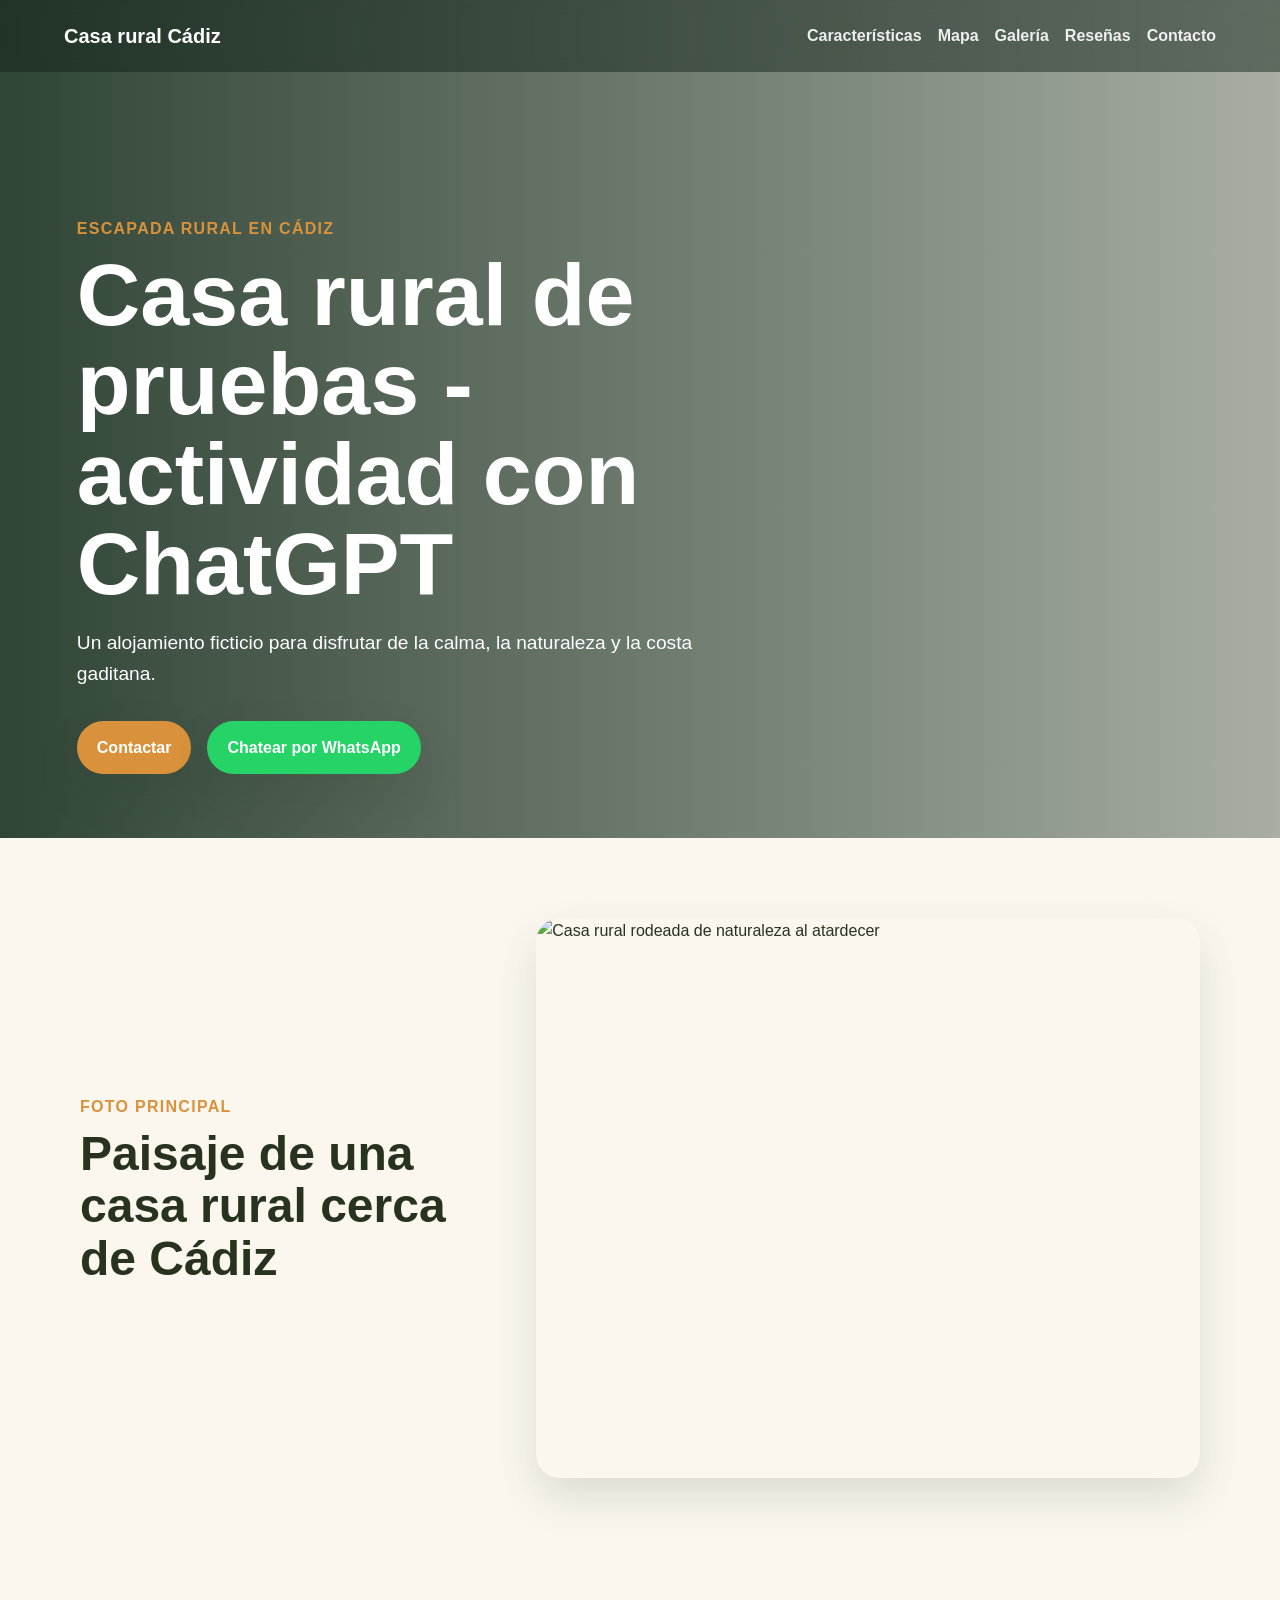
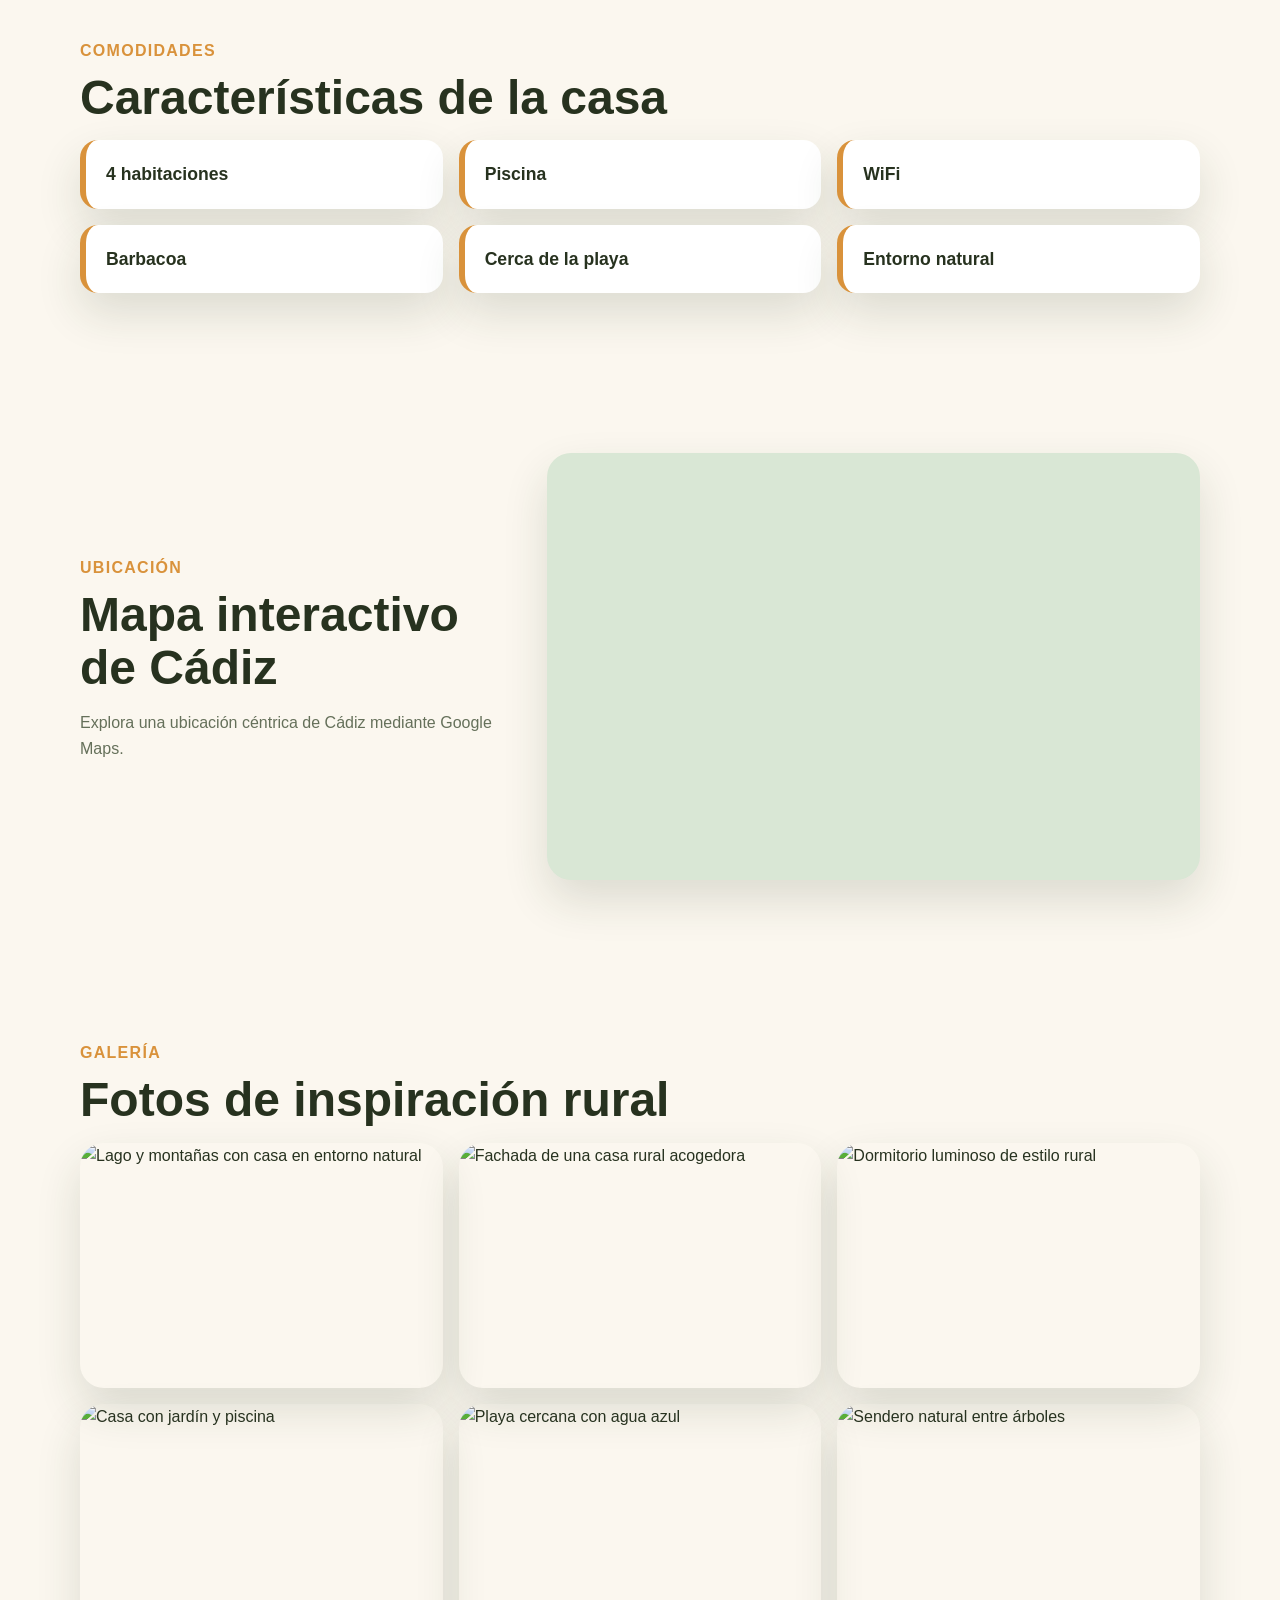
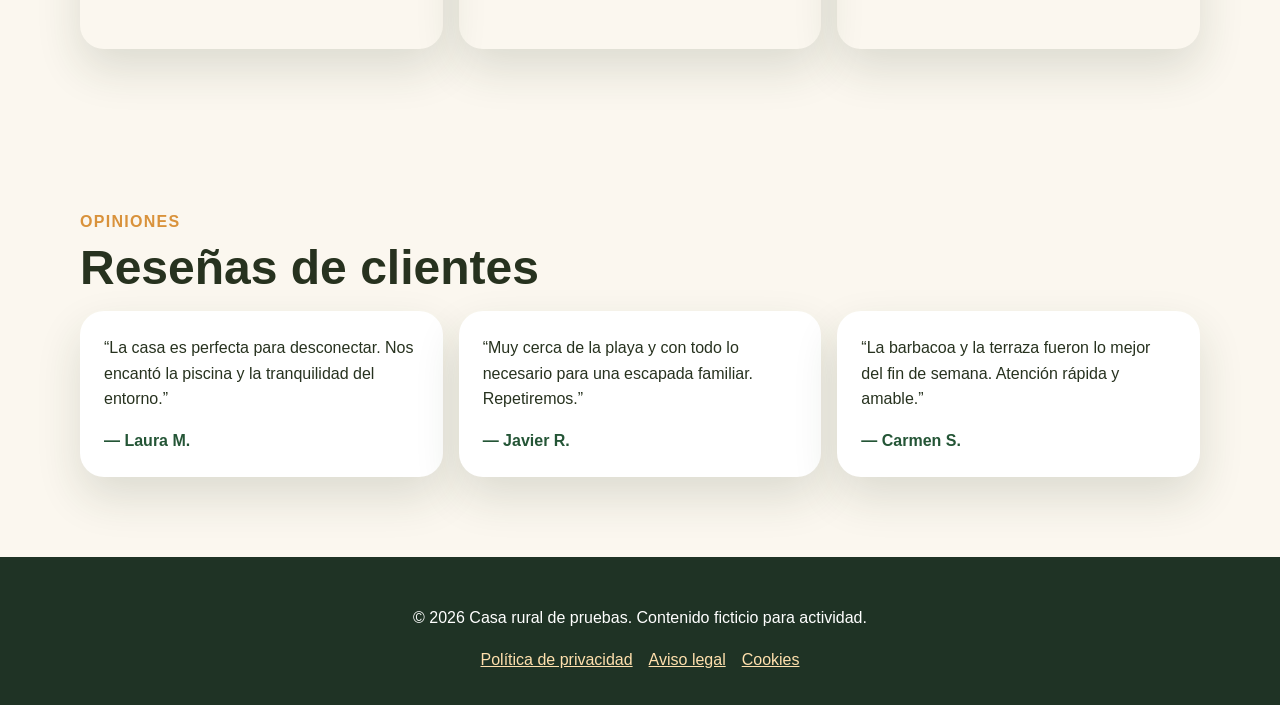
==== index.html @ 55e78897 "Add rural house landing page" ====
<!DOCTYPE html>
<html lang="es">
<head>
  <meta charset="UTF-8">
  <meta name="viewport" content="width=device-width, initial-scale=1.0">
  <meta name="description" content="Página de prueba de una casa rural en Cádiz con galería, mapa y reseñas.">
  <title>Casa rural de pruebas - actividad con ChatGPT</title>
  <link rel="stylesheet" href="styles.css">
</head>
<body>
  <header class="site-header" id="inicio">
    <nav class="navbar" aria-label="Navegación principal">
      <a class="brand" href="#inicio">Casa rural Cádiz</a>
      <ul class="nav-links">
        <li><a href="#caracteristicas">Características</a></li>
        <li><a href="#ubicacion">Mapa</a></li>
        <li><a href="#galeria">Galería</a></li>
        <li><a href="#resenas">Reseñas</a></li>
        <li><a href="#contacto">Contacto</a></li>
      </ul>
    </nav>
    <div class="hero-content">
      <p class="eyebrow">Escapada rural en Cádiz</p>
      <h1>Casa rural de pruebas - actividad con ChatGPT</h1>
      <p>Un alojamiento ficticio para disfrutar de la calma, la naturaleza y la costa gaditana.</p>
      <div class="hero-actions" id="contacto">
        <a class="button primary" href="mailto:reservas@example.com">Contactar</a>
        <a class="button whatsapp" href="https://wa.me/34600000000" target="_blank" rel="noopener noreferrer">Chatear por WhatsApp</a>
      </div>
    </div>
  </header>

  <main>
    <section class="photo-main" aria-labelledby="foto-principal-title">
      <div>
        <p class="section-kicker">Foto principal</p>
        <h2 id="foto-principal-title">Paisaje de una casa rural cerca de Cádiz</h2>
      </div>
      <img src="https://images.unsplash.com/photo-1500530855697-b586d89ba3ee?auto=format&fit=crop&w=1600&q=80" alt="Casa rural rodeada de naturaleza al atardecer">
    </section>

    <section class="features" id="caracteristicas" aria-labelledby="features-title">
      <p class="section-kicker">Comodidades</p>
      <h2 id="features-title">Características de la casa</h2>
      <div class="features-grid">
        <article>4 habitaciones</article>
        <article>Piscina</article>
        <article>WiFi</article>
        <article>Barbacoa</article>
        <article>Cerca de la playa</article>
        <article>Entorno natural</article>
      </div>
    </section>

    <section class="map-section" id="ubicacion" aria-labelledby="map-title">
      <div class="section-heading">
        <p class="section-kicker">Ubicación</p>
        <h2 id="map-title">Mapa interactivo de Cádiz</h2>
        <p>Explora una ubicación céntrica de Cádiz mediante Google Maps.</p>
      </div>
      <div class="map-wrapper">
        <iframe
          title="Mapa interactivo de Cádiz"
          src="https://www.google.com/maps?q=C%C3%A1diz%2C%20Espa%C3%B1a&output=embed"
          loading="lazy"
          referrerpolicy="no-referrer-when-downgrade"
          allowfullscreen>
        </iframe>
      </div>
    </section>

    <section class="gallery" id="galeria" aria-labelledby="gallery-title">
      <p class="section-kicker">Galería</p>
      <h2 id="gallery-title">Fotos de inspiración rural</h2>
      <div class="gallery-grid">
        <img src="https://images.unsplash.com/photo-1470770841072-f978cf4d019e?auto=format&fit=crop&w=900&q=80" alt="Lago y montañas con casa en entorno natural">
        <img src="https://images.unsplash.com/photo-1494526585095-c41746248156?auto=format&fit=crop&w=900&q=80" alt="Fachada de una casa rural acogedora">
        <img src="https://images.unsplash.com/photo-1505693416388-ac5ce068fe85?auto=format&fit=crop&w=900&q=80" alt="Dormitorio luminoso de estilo rural">
        <img src="https://images.unsplash.com/photo-1564013799919-ab600027ffc6?auto=format&fit=crop&w=900&q=80" alt="Casa con jardín y piscina">
        <img src="https://images.unsplash.com/photo-1507525428034-b723cf961d3e?auto=format&fit=crop&w=900&q=80" alt="Playa cercana con agua azul">
        <img src="https://images.unsplash.com/photo-1510798831971-661eb04b3739?auto=format&fit=crop&w=900&q=80" alt="Sendero natural entre árboles">
      </div>
    </section>

    <section class="reviews" id="resenas" aria-labelledby="reviews-title">
      <p class="section-kicker">Opiniones</p>
      <h2 id="reviews-title">Reseñas de clientes</h2>
      <div class="reviews-grid">
        <blockquote>
          <p>“La casa es perfecta para desconectar. Nos encantó la piscina y la tranquilidad del entorno.”</p>
          <footer>— Laura M.</footer>
        </blockquote>
        <blockquote>
          <p>“Muy cerca de la playa y con todo lo necesario para una escapada familiar. Repetiremos.”</p>
          <footer>— Javier R.</footer>
        </blockquote>
        <blockquote>
          <p>“La barbacoa y la terraza fueron lo mejor del fin de semana. Atención rápida y amable.”</p>
          <footer>— Carmen S.</footer>
        </blockquote>
      </div>
    </section>
  </main>

  <footer class="site-footer">
    <p>&copy; 2026 Casa rural de pruebas. Contenido ficticio para actividad.</p>
    <ul>
      <li><a href="politica-privacidad.md">Política de privacidad</a></li>
      <li><a href="aviso-legal.md">Aviso legal</a></li>
      <li><a href="cookies.md">Cookies</a></li>
    </ul>
  </footer>
</body>
</html>
---- styles.css ----
:root {
  --bg: #fbf7ef;
  --card: #ffffff;
  --text: #27321f;
  --muted: #65705a;
  --primary: #2f6f45;
  --primary-dark: #245536;
  --accent: #d9923b;
  --shadow: 0 20px 45px rgba(37, 55, 31, 0.14);
}

* {
  box-sizing: border-box;
}

html {
  scroll-behavior: smooth;
}

body {
  margin: 0;
  font-family: Arial, Helvetica, sans-serif;
  color: var(--text);
  background: var(--bg);
  line-height: 1.6;
}

img {
  display: block;
  width: 100%;
  height: auto;
}

a {
  color: inherit;
}

.site-header {
  min-height: 86vh;
  color: #fff;
  background:
    linear-gradient(90deg, rgba(20, 44, 29, 0.88), rgba(20, 44, 29, 0.36)),
    url("https://images.unsplash.com/photo-1518732714860-b62714ce0c59?auto=format&fit=crop&w=1800&q=80") center/cover;
}

.navbar {
  display: flex;
  align-items: center;
  justify-content: space-between;
  gap: 1rem;
  padding: 1.25rem clamp(1rem, 5vw, 4rem);
  background: rgba(18, 35, 24, 0.48);
  backdrop-filter: blur(8px);
  position: sticky;
  top: 0;
  z-index: 10;
}

.brand {
  font-size: 1.25rem;
  font-weight: 800;
  text-decoration: none;
}

.nav-links {
  display: flex;
  flex-wrap: wrap;
  justify-content: flex-end;
  gap: 0.35rem 1rem;
  margin: 0;
  padding: 0;
  list-style: none;
}

.nav-links a {
  text-decoration: none;
  font-weight: 700;
  opacity: 0.9;
}

.nav-links a:hover,
.nav-links a:focus {
  color: #ffe0ad;
}

.hero-content {
  width: min(760px, calc(100% - 2rem));
  padding: clamp(5rem, 12vw, 9rem) 0 4rem;
  margin-left: clamp(1rem, 6vw, 5rem);
}

.eyebrow,
.section-kicker {
  margin: 0 0 0.5rem;
  color: var(--accent);
  font-weight: 800;
  letter-spacing: 0.08em;
  text-transform: uppercase;
}

.hero-content h1 {
  margin: 0;
  font-size: clamp(2.5rem, 7vw, 5.5rem);
  line-height: 1.02;
}

.hero-content p:not(.eyebrow) {
  max-width: 650px;
  font-size: 1.2rem;
}

.hero-actions {
  display: flex;
  flex-wrap: wrap;
  gap: 1rem;
  margin-top: 2rem;
}

.button {
  display: inline-flex;
  align-items: center;
  justify-content: center;
  min-height: 48px;
  padding: 0.85rem 1.25rem;
  border-radius: 999px;
  color: #fff;
  font-weight: 800;
  text-decoration: none;
  box-shadow: var(--shadow);
}

.button.primary {
  background: var(--accent);
}

.button.whatsapp {
  background: #25d366;
}

main > section {
  width: min(1120px, calc(100% - 2rem));
  margin: 0 auto;
  padding: clamp(3rem, 7vw, 5rem) 0;
}

.photo-main {
  display: grid;
  grid-template-columns: 0.78fr 1.22fr;
  gap: 2rem;
  align-items: center;
}

.photo-main h2,
.features h2,
.section-heading h2,
.gallery h2,
.reviews h2 {
  margin: 0 0 1rem;
  font-size: clamp(2rem, 4vw, 3rem);
  line-height: 1.1;
}

.photo-main img,
.map-wrapper,
.gallery-grid img,
blockquote {
  border-radius: 24px;
  box-shadow: var(--shadow);
}

.photo-main img {
  height: min(64vh, 560px);
  object-fit: cover;
}

.features-grid,
.reviews-grid {
  display: grid;
  grid-template-columns: repeat(3, 1fr);
  gap: 1rem;
}

.features-grid article {
  padding: 1.25rem;
  border-left: 6px solid var(--accent);
  border-radius: 18px;
  background: var(--card);
  font-size: 1.1rem;
  font-weight: 800;
  box-shadow: var(--shadow);
}

.map-section {
  display: grid;
  grid-template-columns: 0.8fr 1.2fr;
  gap: 2rem;
  align-items: center;
}

.section-heading p:last-child {
  color: var(--muted);
}

.map-wrapper {
  overflow: hidden;
  min-height: 420px;
  background: #d9e7d5;
}

.map-wrapper iframe {
  width: 100%;
  height: 420px;
  border: 0;
}

.gallery-grid {
  display: grid;
  grid-template-columns: repeat(3, 1fr);
  gap: 1rem;
}

.gallery-grid img {
  height: 245px;
  object-fit: cover;
}

blockquote {
  margin: 0;
  padding: 1.5rem;
  background: var(--card);
}

blockquote p {
  margin-top: 0;
}

blockquote footer {
  color: var(--primary-dark);
  font-weight: 800;
}

.site-footer {
  padding: 2rem clamp(1rem, 5vw, 4rem);
  color: #fff;
  background: #1f3325;
  text-align: center;
}

.site-footer ul {
  display: flex;
  flex-wrap: wrap;
  justify-content: center;
  gap: 1rem;
  margin: 1rem 0 0;
  padding: 0;
  list-style: none;
}

.site-footer a {
  color: #ffe0ad;
}

@media (max-width: 900px) {
  .photo-main,
  .map-section {
    grid-template-columns: 1fr;
  }

  .features-grid,
  .gallery-grid,
  .reviews-grid {
    grid-template-columns: repeat(2, 1fr);
  }
}

@media (max-width: 640px) {
  .navbar {
    align-items: flex-start;
    flex-direction: column;
  }

  .nav-links {
    justify-content: flex-start;
  }

  .hero-content {
    margin-left: 1rem;
  }

  .features-grid,
  .gallery-grid,
  .reviews-grid {
    grid-template-columns: 1fr;
  }

  .photo-main img,
  .gallery-grid img,
  .map-wrapper,
  .map-wrapper iframe {
    min-height: 280px;
    height: 280px;
  }
}
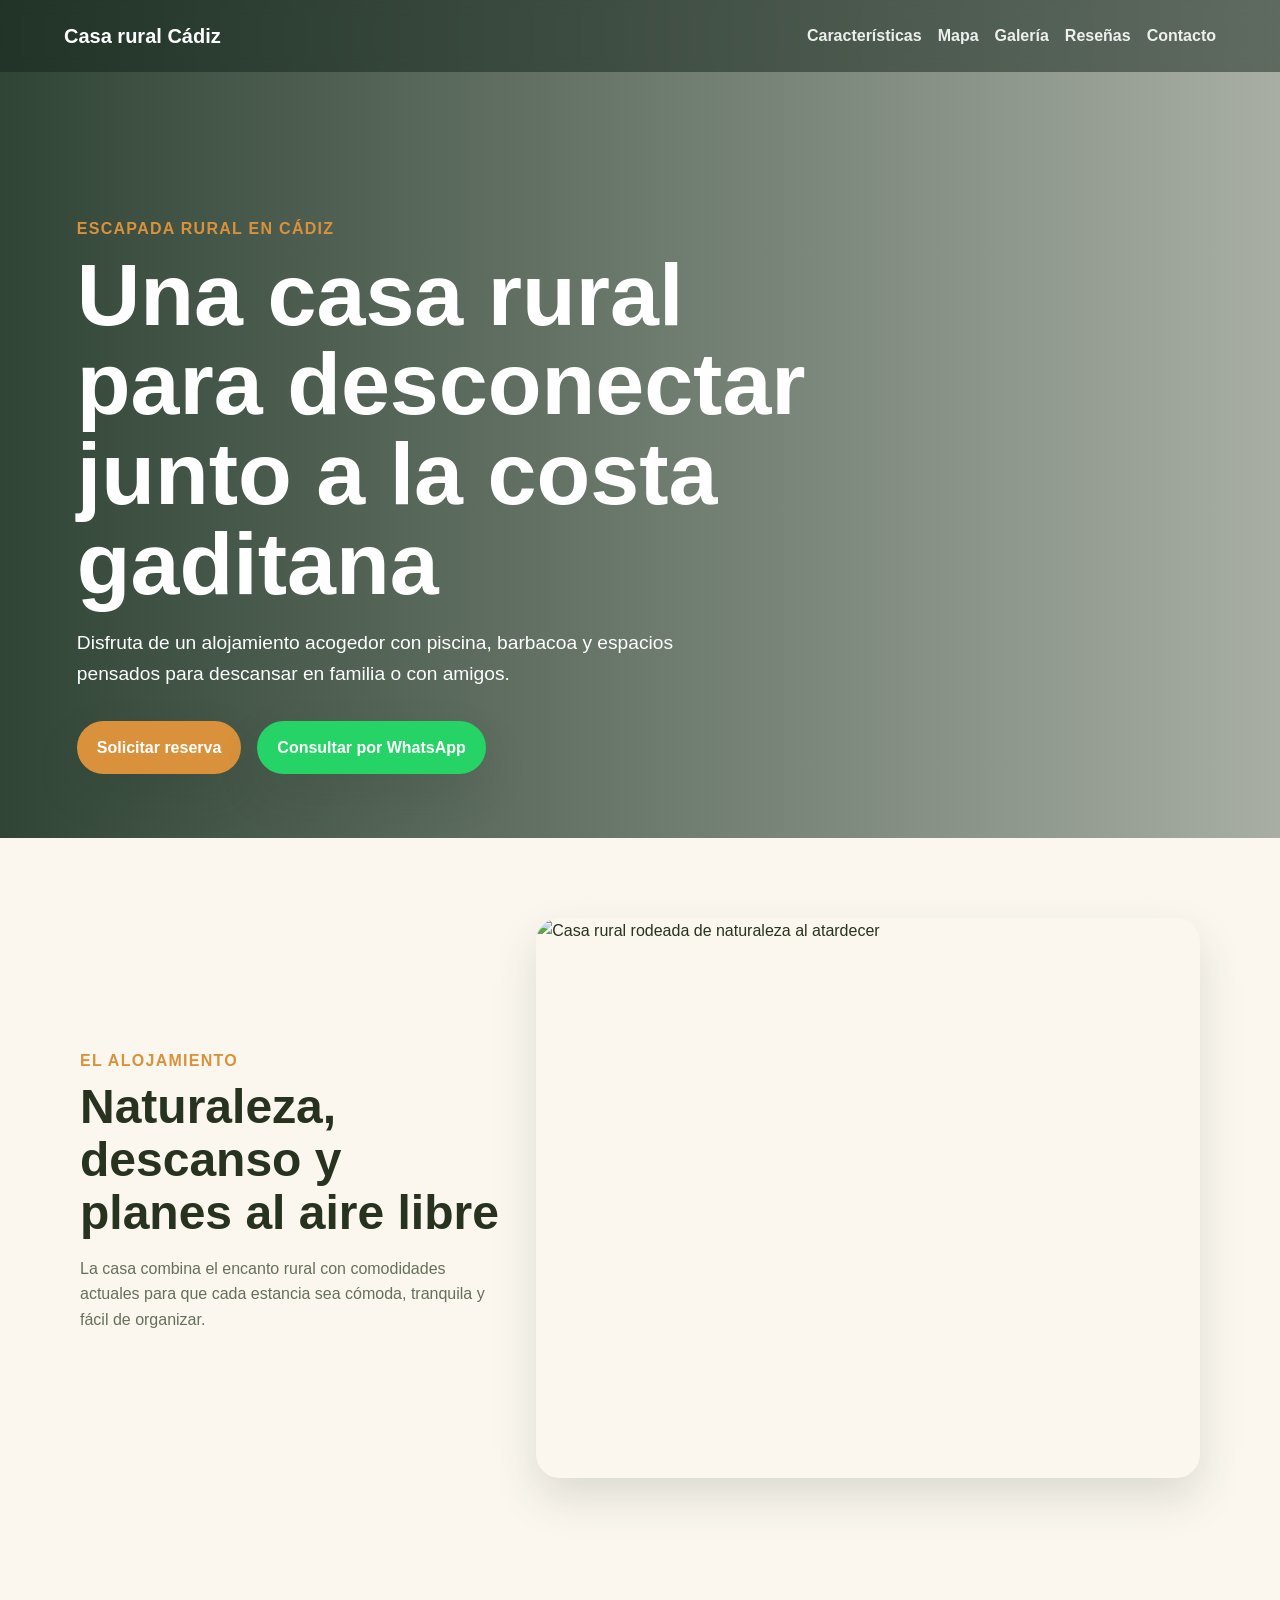
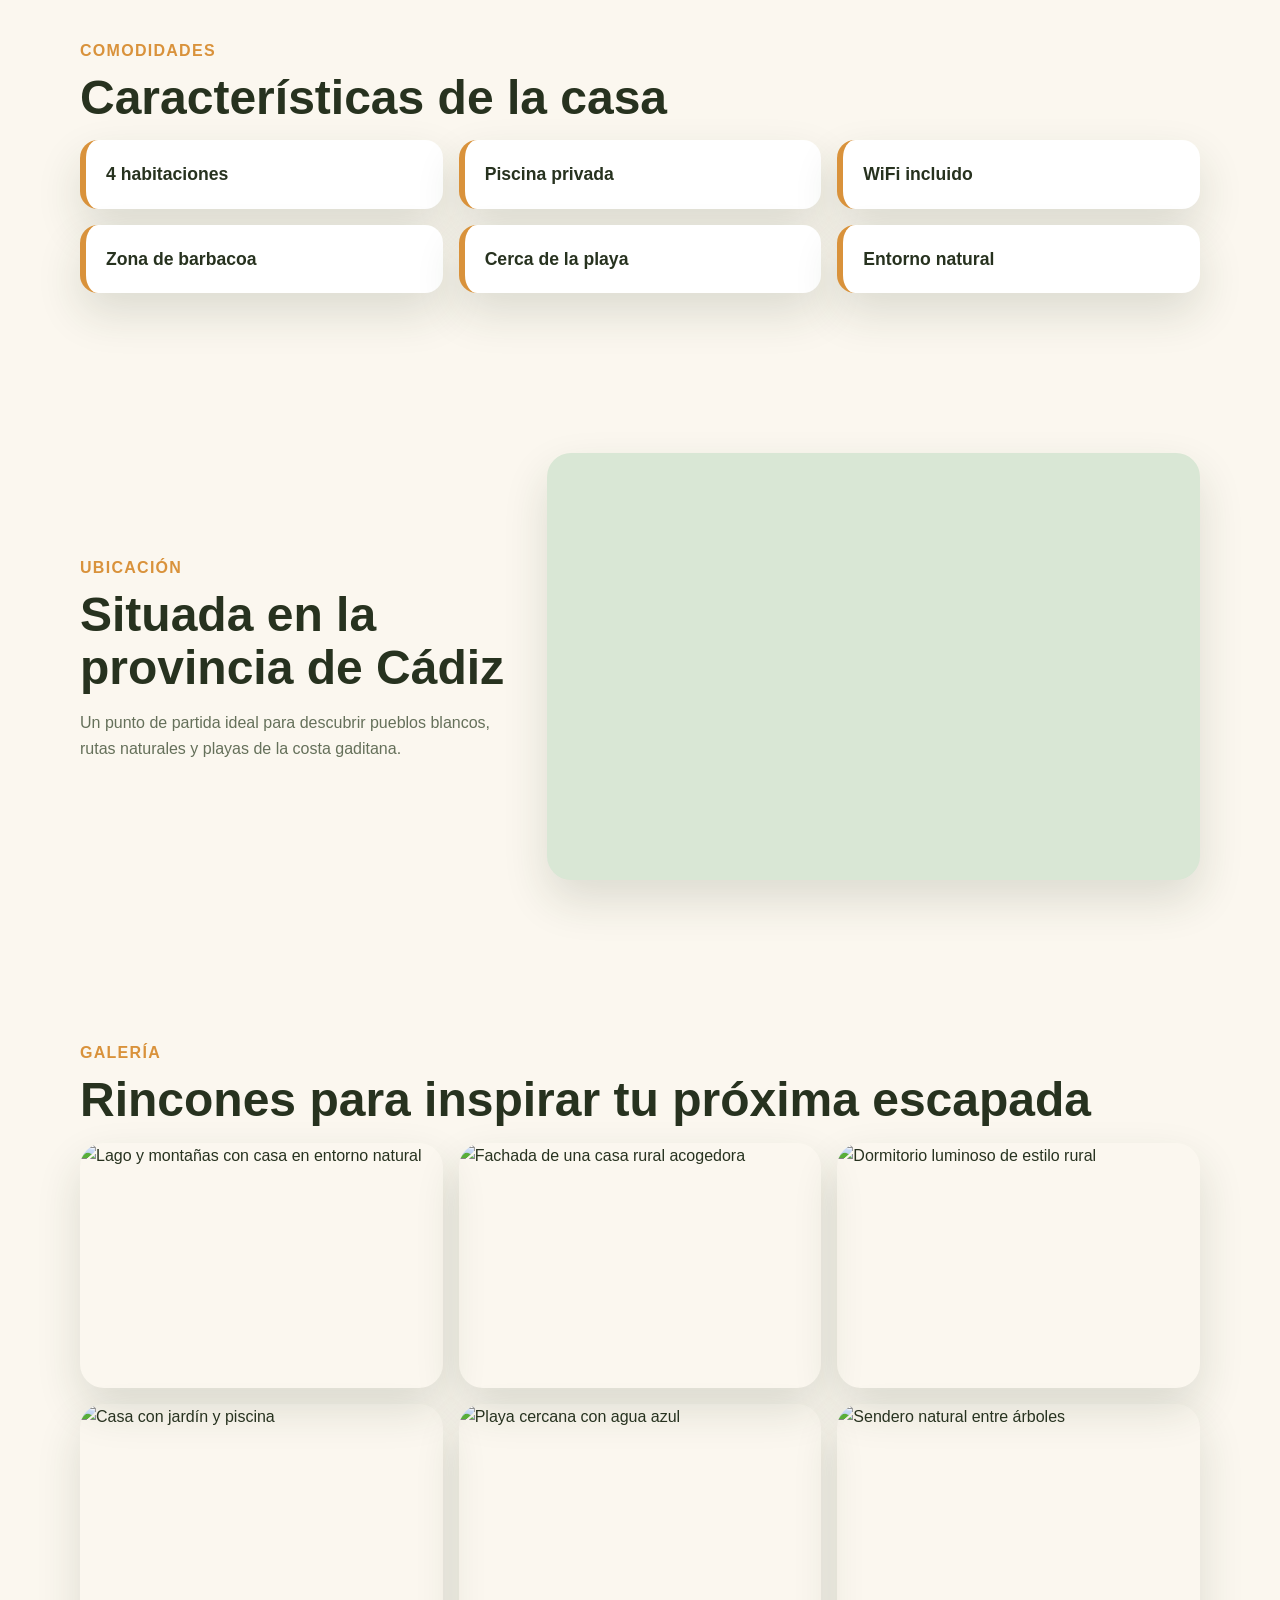
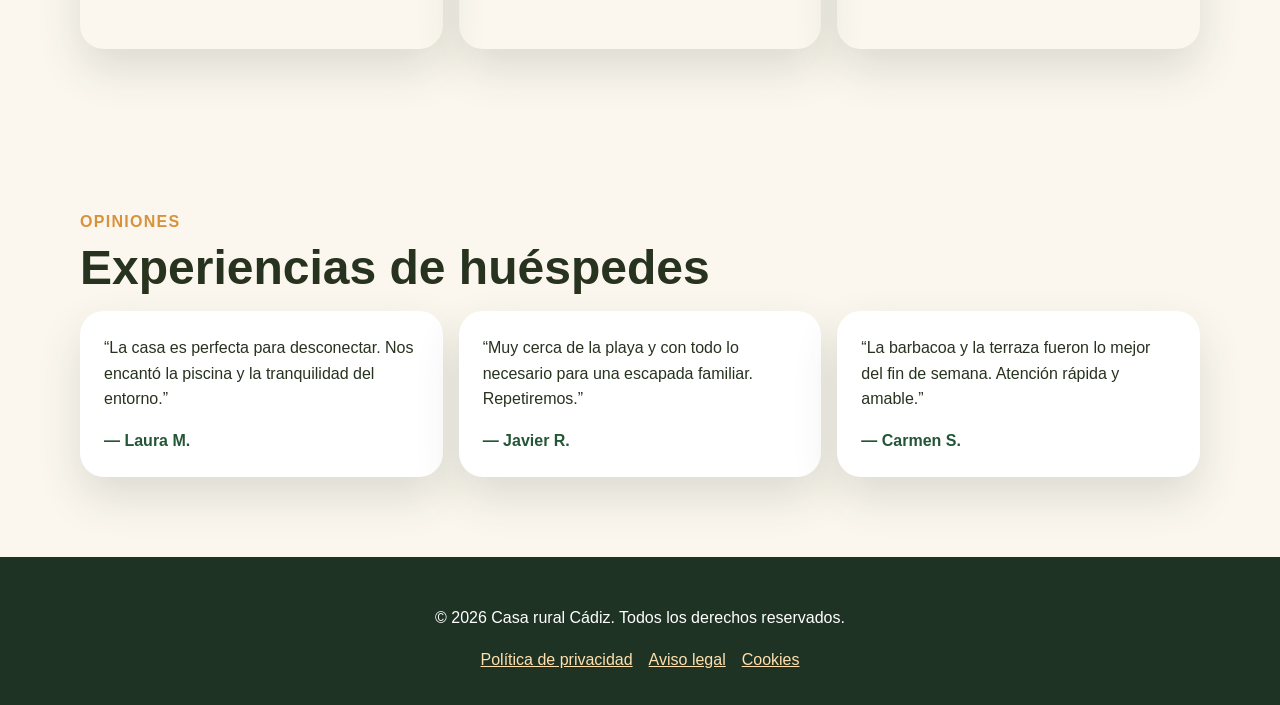
==== commit 7936b9a1: "Prepare casa rural site for final presentation" ====
--- a/index.html
+++ b/index.html
@@ -3,8 +3,8 @@
 <head>
   <meta charset="UTF-8">
   <meta name="viewport" content="width=device-width, initial-scale=1.0">
-  <meta name="description" content="Página de prueba de una casa rural en Cádiz con galería, mapa y reseñas.">
-  <title>Casa rural de pruebas - actividad con ChatGPT</title>
+  <meta name="description" content="Casa rural en Cádiz para escapadas familiares, desconexión en la naturaleza y estancias cerca de la costa gaditana.">
+  <title>Casa rural Cádiz | Escapada rural cerca de la costa</title>
   <link rel="stylesheet" href="styles.css">
 </head>
 <body>
@@ -21,11 +21,11 @@
     </nav>
     <div class="hero-content">
       <p class="eyebrow">Escapada rural en Cádiz</p>
-      <h1>Casa rural de pruebas - actividad con ChatGPT</h1>
-      <p>Un alojamiento ficticio para disfrutar de la calma, la naturaleza y la costa gaditana.</p>
+      <h1>Una casa rural para desconectar junto a la costa gaditana</h1>
+      <p>Disfruta de un alojamiento acogedor con piscina, barbacoa y espacios pensados para descansar en familia o con amigos.</p>
       <div class="hero-actions" id="contacto">
-        <a class="button primary" href="mailto:reservas@example.com">Contactar</a>
-        <a class="button whatsapp" href="https://wa.me/34600000000" target="_blank" rel="noopener noreferrer">Chatear por WhatsApp</a>
+        <a class="button primary" href="mailto:reservas@casaruralcadiz.com">Solicitar reserva</a>
+        <a class="button whatsapp" href="https://wa.me/34600000000" target="_blank" rel="noopener noreferrer">Consultar por WhatsApp</a>
       </div>
     </div>
   </header>
@@ -33,8 +33,9 @@
   <main>
     <section class="photo-main" aria-labelledby="foto-principal-title">
       <div>
-        <p class="section-kicker">Foto principal</p>
-        <h2 id="foto-principal-title">Paisaje de una casa rural cerca de Cádiz</h2>
+        <p class="section-kicker">El alojamiento</p>
+        <h2 id="foto-principal-title">Naturaleza, descanso y planes al aire libre</h2>
+        <p class="section-text">La casa combina el encanto rural con comodidades actuales para que cada estancia sea cómoda, tranquila y fácil de organizar.</p>
       </div>
       <img src="https://images.unsplash.com/photo-1500530855697-b586d89ba3ee?auto=format&fit=crop&w=1600&q=80" alt="Casa rural rodeada de naturaleza al atardecer">
     </section>
@@ -44,9 +45,9 @@
       <h2 id="features-title">Características de la casa</h2>
       <div class="features-grid">
         <article>4 habitaciones</article>
-        <article>Piscina</article>
-        <article>WiFi</article>
-        <article>Barbacoa</article>
+        <article>Piscina privada</article>
+        <article>WiFi incluido</article>
+        <article>Zona de barbacoa</article>
         <article>Cerca de la playa</article>
         <article>Entorno natural</article>
       </div>
@@ -55,8 +56,8 @@
     <section class="map-section" id="ubicacion" aria-labelledby="map-title">
       <div class="section-heading">
         <p class="section-kicker">Ubicación</p>
-        <h2 id="map-title">Mapa interactivo de Cádiz</h2>
-        <p>Explora una ubicación céntrica de Cádiz mediante Google Maps.</p>
+        <h2 id="map-title">Situada en la provincia de Cádiz</h2>
+        <p>Un punto de partida ideal para descubrir pueblos blancos, rutas naturales y playas de la costa gaditana.</p>
       </div>
       <div class="map-wrapper">
         <iframe
@@ -71,7 +72,7 @@
 
     <section class="gallery" id="galeria" aria-labelledby="gallery-title">
       <p class="section-kicker">Galería</p>
-      <h2 id="gallery-title">Fotos de inspiración rural</h2>
+      <h2 id="gallery-title">Rincones para inspirar tu próxima escapada</h2>
       <div class="gallery-grid">
         <img src="https://images.unsplash.com/photo-1470770841072-f978cf4d019e?auto=format&fit=crop&w=900&q=80" alt="Lago y montañas con casa en entorno natural">
         <img src="https://images.unsplash.com/photo-1494526585095-c41746248156?auto=format&fit=crop&w=900&q=80" alt="Fachada de una casa rural acogedora">
@@ -84,7 +85,7 @@
 
     <section class="reviews" id="resenas" aria-labelledby="reviews-title">
       <p class="section-kicker">Opiniones</p>
-      <h2 id="reviews-title">Reseñas de clientes</h2>
+      <h2 id="reviews-title">Experiencias de huéspedes</h2>
       <div class="reviews-grid">
         <blockquote>
           <p>“La casa es perfecta para desconectar. Nos encantó la piscina y la tranquilidad del entorno.”</p>
@@ -103,7 +104,7 @@
   </main>
 
   <footer class="site-footer">
-    <p>&copy; 2026 Casa rural de pruebas. Contenido ficticio para actividad.</p>
+    <p>&copy; 2026 Casa rural Cádiz. Todos los derechos reservados.</p>
     <ul>
       <li><a href="politica-privacidad.md">Política de privacidad</a></li>
       <li><a href="aviso-legal.md">Aviso legal</a></li>
--- a/styles.css
+++ b/styles.css
@@ -197,7 +197,8 @@
   align-items: center;
 }
 
-.section-heading p:last-child {
+.section-heading p:last-child,
+.section-text {
   color: var(--muted);
 }
 
